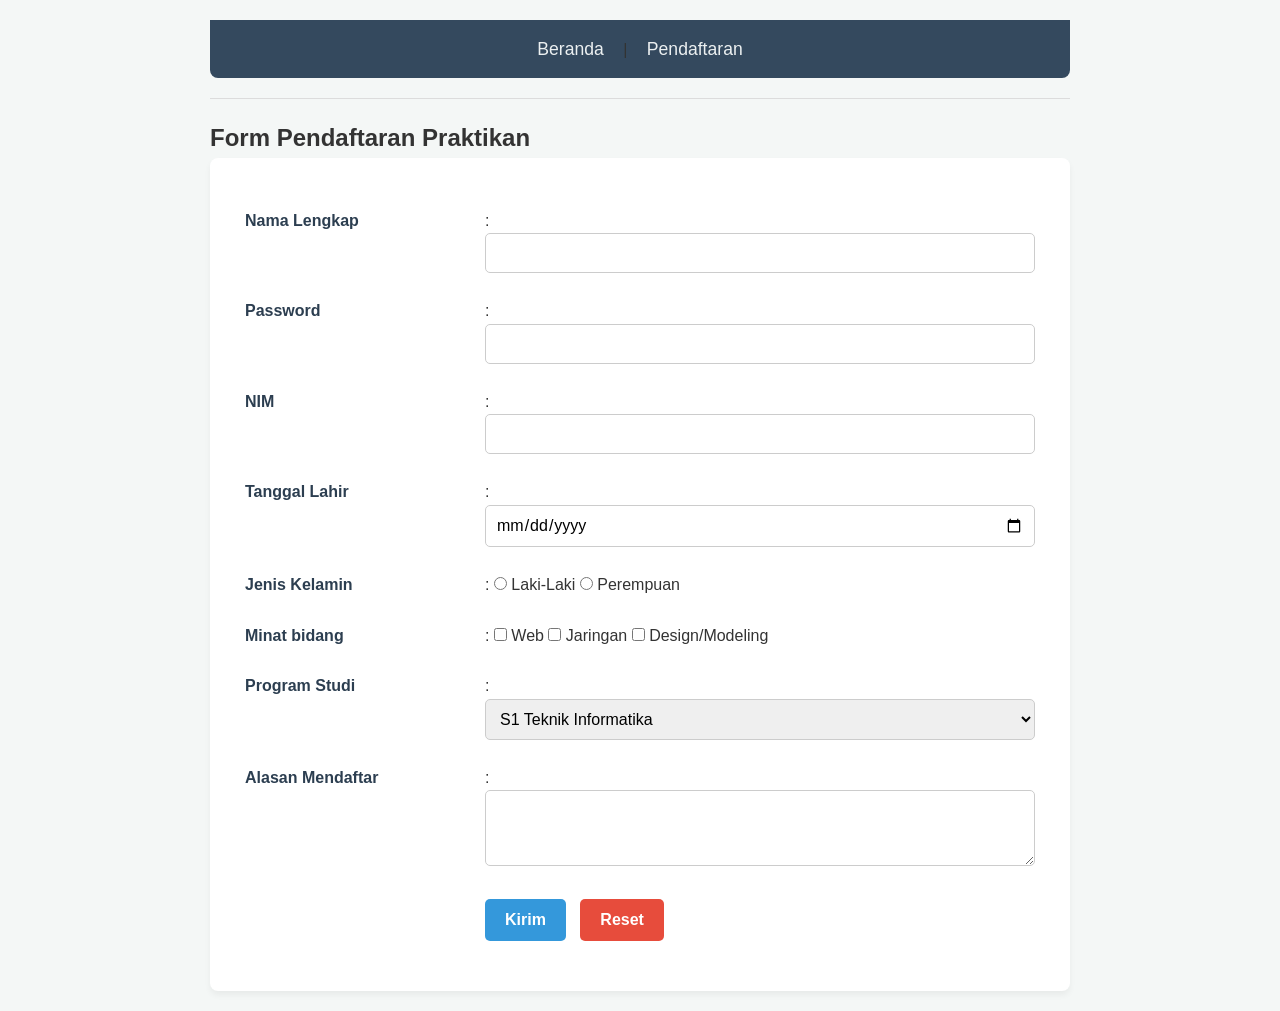
==== pendaftaran.html @ 1945d4cf "New File HTML, LOGO, CSS" ====
<!DOCTYPE html>
<html lang="id">
<head>
    <meta charset="UTF-8">
    <link rel="stylesheet" href="style.css">
    <title>Laporan Praktikum Pendaftaran</title>
    <link rel="icon" href="LOGO_LABORATORIUM_MULTIMEDIA_NEW 1 (1).jpg" type="image/png">
</head>
<body>

    <nav>
        <a href="index.html">Beranda</a> |
        <a href="pendaftaran.html">Pendaftaran</a>
    </nav>

    <hr>

    <h2>Form Pendaftaran Praktikan</h2>

    <form method="post" action="">
        <table>
            <tr>
                <td><label for="nama">Nama Lengkap</label></td>
                <td>: <input type="text" name="nama" id="nama"></td>
            </tr>
            <tr>
                <td><label for="pass">Password</label></td>
                <td>: <input type="password" name="pass" id="pass"></td>
            </tr>
            <tr>
                <td><label for="nim">NIM</label></td>
                <td>: <input type="number" name="nim" id="nim"></td>
            </tr>
            <tr>
                <td><label for="tgl">Tanggal Lahir</label></td>
                <td>: <input type="date" name="tgl" id="tgl"></td>
            </tr>
            <tr>
                <td><label>Jenis Kelamin</label></td>
                <td>: 
                    <input type="radio" name="jk" value="L" id="jkl"> <label for="jkl">Laki-Laki</label>
                    <input type="radio" name="jk" value="P" id="jkp"> <label for="jkp">Perempuan</label>
                </td>
            </tr>
            <tr>
                <td><label>Minat bidang</label></td>
                <td>: 
                    <input type="checkbox" name="minat" value="web" id="mweb"> <label for="mweb">Web</label>
                    <input type="checkbox" name="minat" value="network" id="mnet"> <label for="mnet">Jaringan</label>
                    <input type="checkbox" name="minat" value="design" id="mdes"> <label for="mdes">Design/Modeling</label>
                </td>
            </tr>
            <tr>
                <td><label for="prodi">Program Studi</label></td>
                <td>: 
                    <select name="prodi" id="prodi">
                        <option value="IF">S1 Teknik Informatika</option>
                        <option value="SI">S1 Sistem Informasi</option>
                    </select>
                </td>
            </tr>
            <tr>
                <td><label for="alasan">Alasan Mendaftar</label></td>
                <td>: <textarea name="alasan" id="alasan" rows="3" cols="20"></textarea></td>
            </tr>
            <tr>
                <td></td>
                <td>
                    <input type="submit" value="Kirim">
                    <input type="reset" value="Reset">
                </td>
            </tr>
        </table>
    </form>

</body>
</html>
---- style.css ----
/* =========================================
   RESET & PENGATURAN UMUM
   ========================================= */
* {
    box-sizing: border-box;
    margin: 0;
    padding: 0;
}

body {
    font-family: 'Segoe UI', Tahoma, Geneva, Verdana, sans-serif;
    line-height: 1.6;
    background-color: #f4f7f6; /* Warna latar abu-abu terang yang bersih */
    color: #333;
    max-width: 900px;
    margin: 0 auto; /* Membuat konten berada di tengah */
    padding: 20px;
}

/* =========================================
   HEADER & NAVIGASI
   ========================================= */
header {
    background-color: #2c3e50;
    color: #ecf0f1;
    padding: 20px;
    text-align: center;
    border-radius: 8px 8px 0 0;
}

header h1 {
    font-size: 1.8rem;
}

nav {
    background-color: #34495e;
    padding: 15px;
    text-align: center;
    border-radius: 0 0 8px 8px;
    margin-bottom: 20px;
}

nav a {
    color: #ecf0f1;
    text-decoration: none;
    margin: 0 15px;
    font-weight: 500;
    font-size: 1.1rem;
    transition: color 0.3s ease;
}

nav a:hover {
    color: #3498db; /* Efek hover biru cerah */
}

hr {
    border: 0;
    height: 1px;
    background-color: #dcdcdc;
    margin: 20px 0;
}

/* =========================================
   LAYOUT KONTEN (INDEX.HTML)
   ========================================= */
main {
    background: #ffffff;
    padding: 25px;
    border-radius: 8px;
    box-shadow: 0 4px 6px rgba(0,0,0,0.05); /* Bayangan lembut untuk efek kartu */
    margin-bottom: 20px;
}

article {
    margin-bottom: 30px;
}

article h2 {
    color: #2c3e50;
    border-bottom: 2px solid #3498db;
    padding-bottom: 8px;
    margin-bottom: 15px;
}

h3 {
    color: #2980b9;
    margin-top: 20px;
    margin-bottom: 10px;
}

/* Elemen Media */
video, audio, img {
    max-width: 100%;
    border-radius: 8px;
    margin-bottom: 15px;
    box-shadow: 0 2px 4px rgba(0,0,0,0.1);
}

/* Panel Samping (Aside) */
aside {
    background: #e8f4f8; /* Latar biru sangat pucat untuk menonjolkan pengumuman */
    padding: 20px;
    border-left: 5px solid #3498db;
    border-radius: 6px;
    margin-bottom: 20px;
}

aside h3 {
    margin-top: 0;
    color: #2c3e50;
}

/* =========================================
   FORMULIR PENDAFTARAN (PENDAFTARAN.HTML)
   ========================================= */
form {
    background: #ffffff;
    padding: 30px;
    border-radius: 8px;
    box-shadow: 0 4px 6px rgba(0,0,0,0.05);
}

form h2 {
    text-align: center;
    color: #2c3e50;
    margin-bottom: 20px;
}

table {
    width: 100%;
    border-collapse: separate;
    border-spacing: 0 15px; /* Jarak antar baris form */
}

td {
    vertical-align: top;
    padding: 5px;
}

td:first-child {
    font-weight: 600;
    width: 30%;
    color: #2c3e50;
}

/* Styling untuk Input & Select */
input[type="text"],
input[type="password"],
input[type="number"],
input[type="date"],
select,
textarea {
    width: 100%;
    padding: 10px;
    border: 1px solid #ccc;
    border-radius: 5px;
    font-family: inherit;
    font-size: 1rem;
    transition: border-color 0.3s ease;
}

input[type="text"]:focus,
input[type="password"]:focus,
input[type="number"]:focus,
input[type="date"]:focus,
select:focus,
textarea:focus {
    border-color: #3498db; /* Border berubah biru saat diklik */
    outline: none;
}

/* Styling Tombol (Button) */
input[type="submit"],
input[type="reset"] {
    color: #ffffff;
    border: none;
    padding: 12px 20px;
    font-size: 1rem;
    font-weight: bold;
    cursor: pointer;
    border-radius: 5px;
    margin-right: 10px;
    transition: background-color 0.3s ease, transform 0.1s ease;
}

input[type="submit"] {
    background-color: #3498db;
}

input[type="submit"]:hover {
    background-color: #2980b9;
    transform: translateY(-2px); /* Efek tombol naik sedikit saat di-hover */
}

input[type="reset"] {
    background-color: #e74c3c;
}

input[type="reset"]:hover {
    background-color: #c0392b;
    transform: translateY(-2px);
}

/* =========================================
   FOOTER
   ========================================= */
footer {
    text-align: center;
    color: #7f8c8d;
    font-size: 0.95rem;
    padding: 15px 0;
    margin-top: 10px;
}
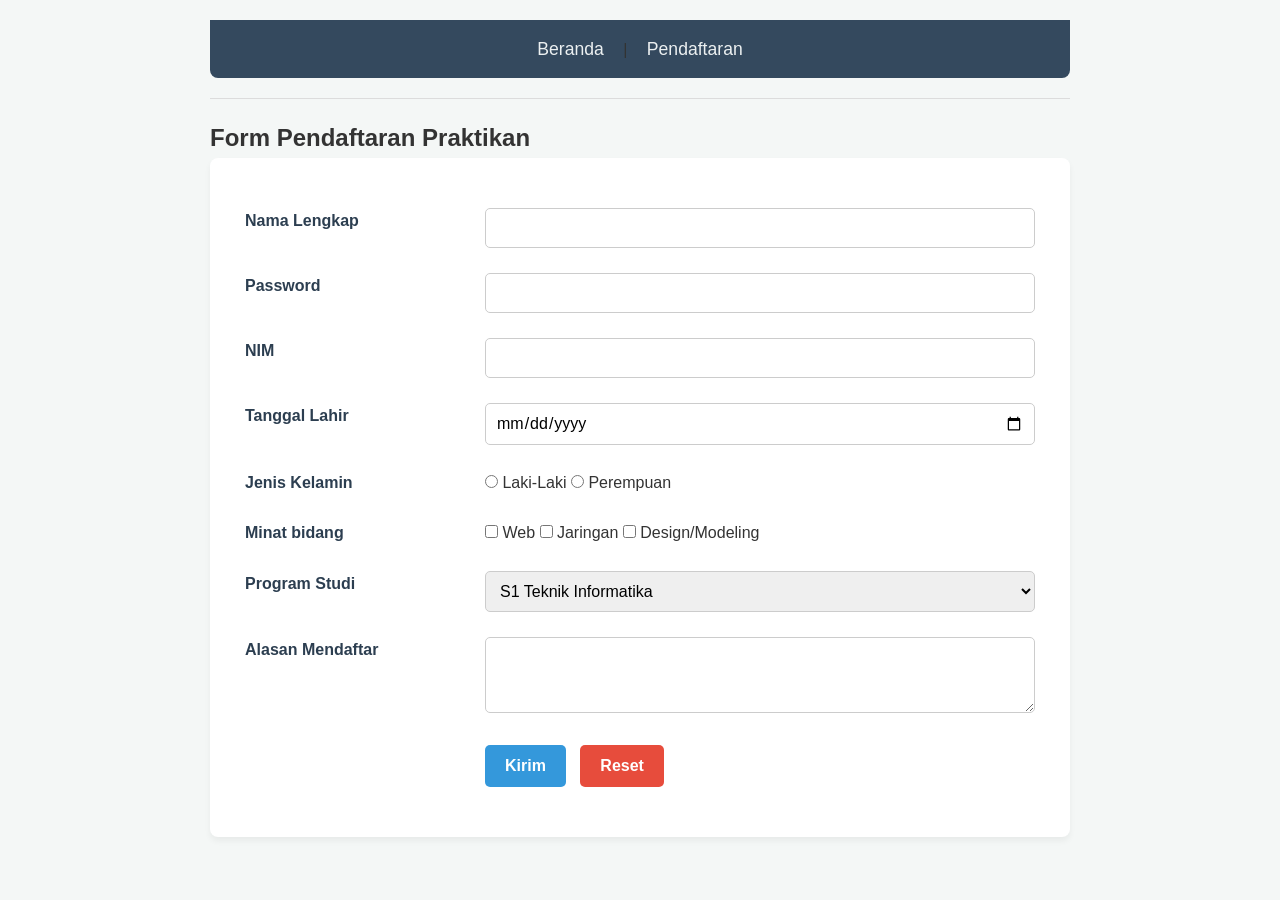
==== commit 3ecbe25e: "Audio & Fixed form Adding and Fixing" ====
--- a/pendaftaran.html
+++ b/pendaftaran.html
@@ -21,30 +21,30 @@
         <table>
             <tr>
                 <td><label for="nama">Nama Lengkap</label></td>
-                <td>: <input type="text" name="nama" id="nama"></td>
+                <td><input type="text" name="nama" id="nama"></td>
             </tr>
             <tr>
                 <td><label for="pass">Password</label></td>
-                <td>: <input type="password" name="pass" id="pass"></td>
+                <td><input type="password" name="pass" id="pass"></td>
             </tr>
             <tr>
                 <td><label for="nim">NIM</label></td>
-                <td>: <input type="number" name="nim" id="nim"></td>
+                <td><input type="number" name="nim" id="nim"></td>
             </tr>
             <tr>
                 <td><label for="tgl">Tanggal Lahir</label></td>
-                <td>: <input type="date" name="tgl" id="tgl"></td>
+                <td><input type="date" name="tgl" id="tgl"></td>
             </tr>
             <tr>
                 <td><label>Jenis Kelamin</label></td>
-                <td>: 
+                <td>
                     <input type="radio" name="jk" value="L" id="jkl"> <label for="jkl">Laki-Laki</label>
                     <input type="radio" name="jk" value="P" id="jkp"> <label for="jkp">Perempuan</label>
                 </td>
             </tr>
             <tr>
                 <td><label>Minat bidang</label></td>
-                <td>: 
+                <td>
                     <input type="checkbox" name="minat" value="web" id="mweb"> <label for="mweb">Web</label>
                     <input type="checkbox" name="minat" value="network" id="mnet"> <label for="mnet">Jaringan</label>
                     <input type="checkbox" name="minat" value="design" id="mdes"> <label for="mdes">Design/Modeling</label>
@@ -52,16 +52,17 @@
             </tr>
             <tr>
                 <td><label for="prodi">Program Studi</label></td>
-                <td>: 
+                <td>
                     <select name="prodi" id="prodi">
                         <option value="IF">S1 Teknik Informatika</option>
                         <option value="SI">S1 Sistem Informasi</option>
+                        <option value="DS">S1 Data Sains</option>
                     </select>
                 </td>
             </tr>
             <tr>
                 <td><label for="alasan">Alasan Mendaftar</label></td>
-                <td>: <textarea name="alasan" id="alasan" rows="3" cols="20"></textarea></td>
+                <td><textarea name="alasan" id="alasan" rows="3" cols="20"></textarea></td>
             </tr>
             <tr>
                 <td></td>
